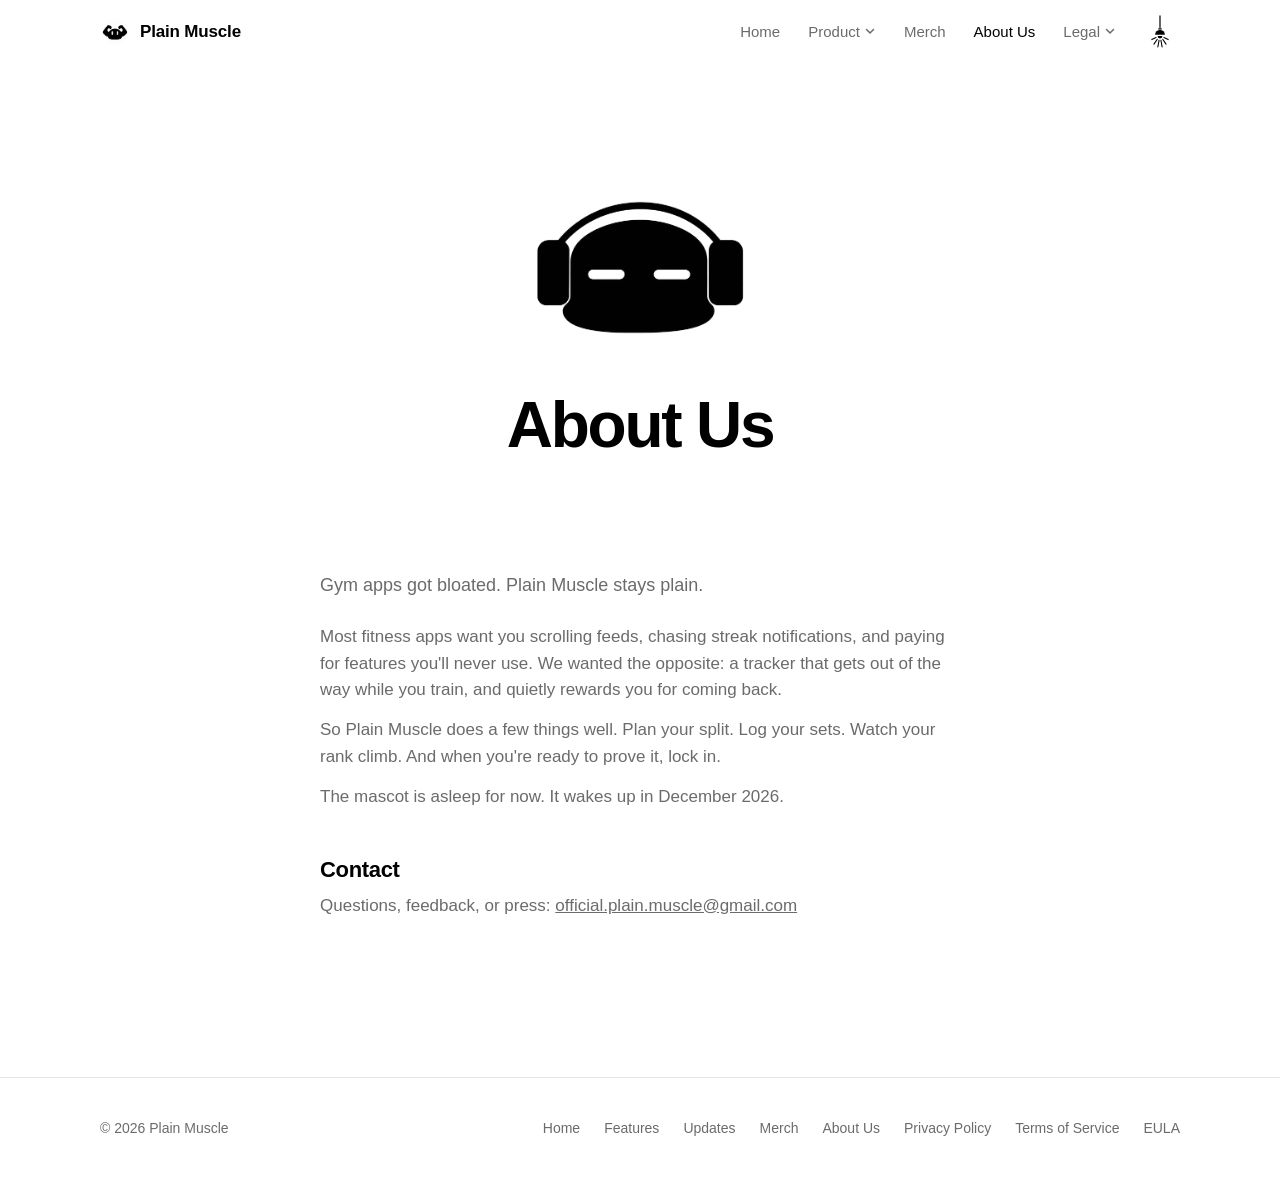
==== about.html @ c205a946 "Replace placeholder with the full Plain Muscle website Home page with alternating feature sections (" ====
<!doctype html>
<html lang="en">
  <head>
    <meta charset="UTF-8" />
    <meta name="viewport" content="width=device-width, initial-scale=1, viewport-fit=cover" />
    <title>About Us · Plain Muscle</title>
    <meta name="description" content="Why Plain Muscle exists: a gym tracker that stays plain and rewards consistency." />
    <meta name="theme-color" content="#ffffff" />
    <link rel="canonical" href="https://plain-muscle.com/about.html" />
    <meta property="og:type" content="website" />
    <meta property="og:site_name" content="Plain Muscle" />
    <meta property="og:title" content="About Us · Plain Muscle" />
    <meta property="og:description" content="Why Plain Muscle exists: a gym tracker that stays plain and rewards consistency." />
    <meta property="og:url" content="https://plain-muscle.com/about.html" />
    <meta property="og:image" content="https://plain-muscle.com/assets/plain-muscle.png" />
    <meta name="twitter:card" content="summary_large_image" />
    <link rel="icon" type="image/png" href="assets/muco-favicon.png" />
    <link rel="apple-touch-icon" href="assets/muco-favicon.png" />
    <script>
      document.documentElement.classList.add("js");
      let savedTheme;
      try {
        savedTheme = localStorage.getItem("plain-muscle-theme");
      } catch {}
      document.documentElement.dataset.theme =
        savedTheme === "light" || savedTheme === "dark"
          ? savedTheme
          : matchMedia("(prefers-color-scheme: dark)").matches ? "dark" : "light";
    </script>
    <link rel="stylesheet" href="styles.css" />
  </head>
  <body>
    <header class="site-header">
      <div class="wrap">
        <a class="brand" href="index.html">
          <img src="assets/muco-favicon.png" alt="" width="1254" height="1254" />
          Plain Muscle
        </a>
        <nav class="site-nav" id="site-nav" aria-label="Main">
          <ul>
            <li><a href="index.html">Home</a></li>
            <li class="dropdown">
              <button class="dropdown-toggle" type="button" aria-expanded="false" aria-controls="menu-product">Product<svg viewBox="0 0 12 12" aria-hidden="true" focusable="false"><path d="M2.5 4.5 6 8l3.5-3.5" fill="none" stroke="currentColor" stroke-width="1.5" stroke-linecap="round" stroke-linejoin="round" /></svg></button>
              <ul class="dropdown-menu" id="menu-product">
                <li><a href="features.html">Features</a></li>
                <li><a href="updates.html">Updates</a></li>
              </ul>
            </li>
            <li><a href="merch.html">Merch</a></li>
            <li><a href="about.html" aria-current="page">About Us</a></li>
            <li class="dropdown">
              <button class="dropdown-toggle" type="button" aria-expanded="false" aria-controls="menu-legal">Legal<svg viewBox="0 0 12 12" aria-hidden="true" focusable="false"><path d="M2.5 4.5 6 8l3.5-3.5" fill="none" stroke="currentColor" stroke-width="1.5" stroke-linecap="round" stroke-linejoin="round" /></svg></button>
              <ul class="dropdown-menu" id="menu-legal">
                <li><a href="privacy.html">Privacy Policy</a></li>
                <li><a href="terms.html">Terms of Service</a></li>
                <li><a href="eula.html">EULA</a></li>
              </ul>
            </li>
          </ul>
        </nav>
        <button class="icon-button light-switch" type="button" aria-label="Turn the light off" aria-pressed="false">
          <svg viewBox="0 0 64 112" fill="none" aria-hidden="true" focusable="false">
            <path d="M32 3v38" stroke="currentColor" stroke-width="4" stroke-linecap="round" />
            <path d="M28 46h8" stroke="currentColor" stroke-width="4" stroke-linecap="round" />
            <path d="M16 65a16 16 0 0 1 32 0H16Z" fill="currentColor" />
            <path d="M24 69a8 8 0 0 0 16 0H24Z" fill="currentColor" />
            <g class="light-rays" stroke="currentColor" stroke-width="3.5" stroke-linecap="round">
              <path d="M19 74 5 81M23 80 12 96M29 83 25 105M35 83 39 105M41 80 52 96M45 74 59 81" />
            </g>
          </svg>
        </button>
        <button class="icon-button menu-button" type="button" aria-label="Open menu" aria-expanded="false" aria-controls="site-nav">
          <span></span>
        </button>
      </div>
    </header>

    <main>
      <section class="page-head">
        <div class="wrap">
          <div class="mascot">
            <img src="assets/plain-muscle-transparent.png" alt="The Plain Muscle mascot asleep with headphones on" width="1448" height="1086" />
            <div class="sleep-letters" aria-hidden="true"><span>z</span><span>z</span><span>z</span></div>
          </div>
          <h1>About Us</h1>
        </div>
      </section>

      <section class="section">
        <div class="wrap prose">
          <!-- TODO: placeholder story. Rewrite in your own words. -->
          <p class="lead" style="margin: 0 0 24px">Gym apps got bloated. Plain Muscle stays plain.</p>
          <p>Most fitness apps want you scrolling feeds, chasing streak notifications, and paying for features you'll never use. We wanted the opposite: a tracker that gets out of the way while you train, and quietly rewards you for coming back.</p>
          <p>So Plain Muscle does a few things well. Plan your split. Log your sets. Watch your rank climb. And when you're ready to prove it, lock in.</p>
          <p>The mascot is asleep for now. It wakes up in December 2026.</p>
          <h2>Contact</h2>
          <p>Questions, feedback, or press: <a href="mailto:official.plain.muscle@gmail.com">official.plain.muscle@gmail.com</a></p>
        </div>
      </section>
    </main>

    <footer class="site-footer">
      <div class="wrap">
        <span>© 2026 Plain Muscle</span>
        <ul>
          <li><a href="index.html">Home</a></li>
          <li><a href="features.html">Features</a></li>
          <li><a href="updates.html">Updates</a></li>
          <li><a href="merch.html">Merch</a></li>
          <li><a href="about.html">About Us</a></li>
          <li><a href="privacy.html">Privacy Policy</a></li>
          <li><a href="terms.html">Terms of Service</a></li>
          <li><a href="eula.html">EULA</a></li>
        </ul>
      </div>
    </footer>

    <script src="main.js"></script>
  </body>
</html>
---- styles.css ----
* {
  box-sizing: border-box;
}

html {
  --background: #fff;
  --foreground: #000;
  --muted: #6b6b6b;
  --panel: #f2f3f5;
  --line: #e6e6e6;
  --mascot-filter: brightness(0);
  background: var(--background);
  color: var(--foreground);
  font-family: -apple-system, BlinkMacSystemFont, "Segoe UI", Roboto, "Helvetica Neue", sans-serif;
  -webkit-text-size-adjust: 100%;
  text-size-adjust: 100%;
  color-scheme: light;
  scroll-behavior: smooth;
  scroll-padding-top: 88px;
  transition: background-color 200ms ease, color 200ms ease;
}

html[data-theme="dark"] {
  --background: #000;
  --foreground: #fff;
  --muted: #9a9a9a;
  --panel: #121314;
  --line: #232323;
  --mascot-filter: brightness(0) invert(1);
  color-scheme: dark;
}

body {
  margin: 0;
  overflow-x: hidden;
  font-size: 17px;
  line-height: 1.55;
}

img {
  max-width: 100%;
}

a {
  color: inherit;
}

:focus-visible {
  outline: 2px solid currentColor;
  outline-offset: 3px;
  border-radius: 4px;
}

.wrap {
  width: min(1120px, 100%);
  margin: 0 auto;
  padding: 0 max(20px, env(safe-area-inset-left, 0px));
}

/* Header */

.site-header {
  position: sticky;
  top: 0;
  z-index: 10;
  background: var(--background);
  border-bottom: 1px solid transparent;
  transition: border-color 200ms ease, background-color 200ms ease;
}

.site-header.scrolled {
  border-bottom-color: var(--line);
}

.site-header .wrap {
  display: flex;
  align-items: center;
  gap: 24px;
  height: 64px;
}

.brand {
  display: flex;
  align-items: center;
  gap: 10px;
  font-weight: 600;
  letter-spacing: -0.01em;
  text-decoration: none;
  white-space: nowrap;
}

.brand img {
  width: 30px;
  height: auto;
}

.site-nav {
  margin-left: auto;
}

.site-nav ul {
  display: flex;
  gap: 28px;
  margin: 0;
  padding: 0;
  list-style: none;
}

.site-nav a {
  font-size: 15px;
  text-decoration: none;
  color: var(--muted);
  transition: color 150ms ease;
}

.site-nav a:hover,
.site-nav a[aria-current="page"] {
  color: var(--foreground);
}

/* Dropdowns (Product, Legal) */

.dropdown {
  position: relative;
}

.dropdown-toggle {
  display: inline-flex;
  align-items: center;
  gap: 4px;
  padding: 0;
  border: 0;
  background: none;
  color: var(--muted);
  font: inherit;
  font-size: 15px;
  cursor: pointer;
  transition: color 150ms ease;
}

.dropdown-toggle svg {
  width: 12px;
  height: 12px;
  transition: transform 200ms ease;
}

.dropdown-toggle:hover,
.dropdown-toggle.active,
.dropdown-toggle[aria-expanded="true"] {
  color: var(--foreground);
}

.dropdown-toggle[aria-expanded="true"] svg {
  transform: rotate(180deg);
}

.site-nav .dropdown-menu {
  position: absolute;
  top: calc(100% + 12px);
  left: -16px;
  display: none;
  flex-direction: column;
  gap: 0;
  min-width: 200px;
  padding: 8px;
  border: 1px solid var(--line);
  border-radius: 12px;
  background: var(--background);
  box-shadow: 0 12px 32px rgb(0 0 0 / 0.08);
}

/* Invisible bridge so the menu stays open while the pointer moves down to it. */
.site-nav .dropdown-menu::before {
  content: "";
  position: absolute;
  inset: -13px 0 auto;
  height: 13px;
}

/* Legal sits at the right edge, so its menu opens leftward. */
.site-nav .dropdown:last-child .dropdown-menu {
  left: auto;
  right: -16px;
}

.dropdown.open .dropdown-menu {
  display: flex;
}

@media (hover: hover) and (min-width: 761px) {
  .dropdown:hover .dropdown-menu {
    display: flex;
  }
}

.dropdown-menu a {
  display: block;
  padding: 8px 10px;
  border-radius: 8px;
  white-space: nowrap;
}

.dropdown-menu a:hover {
  background: var(--panel);
}

.icon-button {
  display: grid;
  place-items: center;
  width: 40px;
  height: 40px;
  padding: 0;
  border: 0;
  background: transparent;
  color: inherit;
  cursor: pointer;
  -webkit-tap-highlight-color: transparent;
}

.light-switch svg {
  width: 20px;
  height: 34px;
}

html[data-theme="dark"] .light-rays {
  opacity: 0;
}

.menu-button {
  display: none;
}

.menu-button span,
.menu-button span::before,
.menu-button span::after {
  display: block;
  width: 20px;
  height: 1.5px;
  background: currentColor;
  transition: transform 200ms ease, background-color 200ms ease;
}

.menu-button span {
  position: relative;
}

.menu-button span::before,
.menu-button span::after {
  content: "";
  position: absolute;
  left: 0;
}

.menu-button span::before {
  top: -6px;
}

.menu-button span::after {
  top: 6px;
}

.menu-button[aria-expanded="true"] span {
  background: transparent;
}

.menu-button[aria-expanded="true"] span::before {
  transform: translateY(6px) rotate(45deg);
}

.menu-button[aria-expanded="true"] span::after {
  transform: translateY(-6px) rotate(-45deg);
}

@media (max-width: 760px) {
  .site-header .wrap {
    gap: 4px;
  }

  .site-nav {
    position: absolute;
    top: 64px;
    left: 0;
    right: 0;
    display: none;
    background: var(--background);
    border-bottom: 1px solid var(--line);
  }

  .site-nav.open {
    display: block;
  }

  .site-nav ul {
    flex-direction: column;
    gap: 0;
    padding: 8px 20px 16px;
  }

  .site-nav a {
    display: block;
    padding: 12px 0;
    font-size: 17px;
  }

  /* On phones the groups are always open, with the toggle as a small label. */
  .dropdown-toggle {
    margin-top: 12px;
    padding: 4px 0;
    font-size: 12px;
    font-weight: 500;
    letter-spacing: 0.04em;
    text-transform: uppercase;
    pointer-events: none;
  }

  .dropdown-toggle svg {
    display: none;
  }

  .site-nav .dropdown-menu {
    position: static;
    display: flex;
    min-width: 0;
    padding: 0;
    border: 0;
    box-shadow: none;
  }

  .site-nav .dropdown-menu::before {
    display: none;
  }

  .dropdown-menu a {
    padding: 10px 0;
  }

  .dropdown-menu a:hover {
    background: none;
  }

  .light-switch {
    margin-left: auto;
  }

  .menu-button {
    display: grid;
  }
}

/* Type */

h1,
h2,
h3 {
  margin: 0;
  font-weight: 600;
  letter-spacing: -0.025em;
  line-height: 1.1;
}

h2 {
  font-size: clamp(34px, 5vw, 48px);
}

h3 {
  font-size: 20px;
  letter-spacing: -0.01em;
}

.lead {
  margin: 20px 0 0;
  max-width: 34em;
  font-size: 18px;
  color: var(--muted);
}

.eyebrow {
  display: inline-block;
  margin-bottom: 18px;
  padding: 4px 12px;
  border: 1px solid var(--foreground);
  border-radius: 999px;
  font-size: 13px;
  font-weight: 500;
  letter-spacing: 0.02em;
}

/* Buttons */

.buttons {
  display: flex;
  flex-wrap: wrap;
  justify-content: center;
  gap: 12px;
  margin-top: 32px;
}

.button {
  display: inline-flex;
  flex-direction: column;
  align-items: center;
  min-width: 168px;
  padding: 10px 22px;
  border: 1px solid var(--foreground);
  border-radius: 12px;
  background: var(--foreground);
  color: var(--background);
  font-size: 16px;
  font-weight: 600;
  line-height: 1.3;
  text-decoration: none;
  transition: opacity 150ms ease;
}

.button small {
  font-size: 11px;
  font-weight: 400;
  opacity: 0.75;
}

.button.secondary {
  background: transparent;
  color: var(--foreground);
}

.button:hover {
  opacity: 0.8;
}

.button[aria-disabled="true"] {
  cursor: default;
}

/* Hero */

.hero {
  padding: 48px 0 72px;
  text-align: center;
}

.mascot {
  position: relative;
  width: min(300px, 80%);
  margin: 0 auto 12px;
}

.mascot img {
  display: block;
  width: 100%;
  height: auto;
  filter: var(--mascot-filter);
}

.sleep-letters {
  position: absolute;
  top: 20%;
  left: 56%;
  pointer-events: none;
  font-size: clamp(20px, 6vw, 24px);
  font-weight: 300;
  line-height: 1;
}

.sleep-letters span {
  position: absolute;
  opacity: 0;
  animation: sleep 4.5s ease-in-out infinite;
}

.sleep-letters span:nth-child(2) {
  animation-delay: -1.5s;
}

.sleep-letters span:nth-child(3) {
  animation-delay: -3s;
}

@keyframes sleep {
  0% {
    opacity: 0;
    transform: translate(0, 0.25em) scale(0.7) rotate(-8deg);
  }
  20% {
    opacity: 0.7;
  }
  55% {
    opacity: 0.6;
    transform: translate(0.625em, -1.667em) scale(1.1);
  }
  100% {
    opacity: 0;
    transform: translate(1.5em, -3.667em) scale(1.6) rotate(8deg);
  }
}

.hero h1 {
  font-size: clamp(44px, 8vw, 72px);
  letter-spacing: -0.035em;
}

.hero .lead {
  margin: 16px auto 0;
  font-size: clamp(18px, 2.4vw, 21px);
  font-weight: 300;
}

/* Alternating feature rows */

.feature {
  display: grid;
  grid-template-columns: 1fr 1fr;
  align-items: center;
  gap: clamp(32px, 6vw, 72px);
  padding: clamp(48px, 8vw, 96px) 0;
}

.feature.flip .shot {
  order: 2;
}

.checks {
  display: grid;
  gap: 16px;
  margin: 32px 0 0;
  padding: 0;
  list-style: none;
}

.checks li {
  position: relative;
  padding-left: 40px;
}

.checks li::before {
  content: "";
  position: absolute;
  top: 1px;
  left: 0;
  width: 24px;
  height: 24px;
  border-radius: 50%;
  background: var(--foreground);
}

.checks li::after {
  content: "";
  position: absolute;
  top: 6px;
  left: 9px;
  width: 5px;
  height: 10px;
  border: solid var(--background);
  border-width: 0 2px 2px 0;
  transform: rotate(45deg);
}

.quote {
  margin: 28px 0 0;
  padding-left: 16px;
  border-left: 2px solid var(--foreground);
  font-style: italic;
}

/* Screenshot panel with phone frame. Swap .placeholder for an <img> when screenshots arrive. */

.shot {
  position: relative;
  display: flex;
  justify-content: center;
  align-items: flex-end;
  aspect-ratio: 1 / 1.02;
  padding: 40px 40px 0;
  overflow: hidden;
  border-radius: 16px;
  background: var(--panel);
}

.phone {
  width: min(250px, 72%);
  aspect-ratio: 9 / 17;
  margin-bottom: -18%;
  padding: 10px;
  border-radius: 40px 40px 0 0;
  background: var(--foreground);
}

.phone-screen {
  position: relative;
  height: 100%;
  overflow: hidden;
  border-radius: 31px 31px 0 0;
  background: var(--background);
}

.phone-screen::before {
  content: "";
  position: absolute;
  top: 9px;
  left: 50%;
  width: 34%;
  height: 20px;
  transform: translateX(-50%);
  border-radius: 999px;
  background: var(--foreground);
}

.phone-screen img {
  display: block;
  width: 100%;
  height: 100%;
  object-fit: cover;
  object-position: top;
}

.placeholder {
  display: flex;
  flex-direction: column;
  justify-content: center;
  align-items: center;
  gap: 8px;
  height: 82%;
  padding: 20px;
  color: var(--muted);
  font-size: 13px;
  text-align: center;
}

.placeholder strong {
  color: var(--foreground);
  font-size: 15px;
  font-weight: 500;
}

/* Rank badges */

.badges {
  display: flex;
  flex-direction: column;
  justify-content: center;
  gap: 28px;
  aspect-ratio: auto;
  padding: 32px;
}

.badge-group h3 {
  margin-bottom: 14px;
  font-size: 13px;
  font-weight: 500;
  letter-spacing: 0.04em;
  text-transform: uppercase;
  color: var(--muted);
}

.badge-grid {
  display: grid;
  grid-template-columns: repeat(4, 1fr);
  gap: 16px 8px;
  margin: 0;
  padding: 0;
  list-style: none;
}

.badge-grid.five {
  grid-template-columns: repeat(5, 1fr);
}

.badge-grid li {
  display: flex;
  flex-direction: column;
  align-items: center;
  font-size: 13px;
  font-weight: 500;
  text-align: center;
  line-height: 1.3;
}

.badge-grid img {
  width: min(68px, 100%);
  height: auto;
  margin-bottom: 6px;
}

.badge-grid small {
  color: var(--muted);
  font-size: 11px;
  font-weight: 400;
}

/* Generic sections */

.section {
  padding: clamp(56px, 9vw, 104px) 0;
}

.section-head {
  max-width: 40em;
  margin: 0 auto 40px;
  text-align: center;
}

.section-head .lead {
  margin-left: auto;
  margin-right: auto;
}

.page-head {
  padding: clamp(48px, 8vw, 88px) 0 8px;
  text-align: center;
}

.page-head h1 {
  font-size: clamp(40px, 7vw, 64px);
  letter-spacing: -0.035em;
}

.page-head .lead {
  margin-left: auto;
  margin-right: auto;
}

.divider {
  height: 1px;
  border: 0;
  background: var(--line);
}

/* Reviews */

.reviews {
  display: grid;
  grid-template-columns: repeat(auto-fit, minmax(260px, 1fr));
  gap: 20px;
}

.review {
  margin: 0;
  padding: 28px;
  border-radius: 16px;
  background: var(--panel);
}

.review .stars {
  letter-spacing: 2px;
}

.review blockquote {
  margin: 12px 0 16px;
}

.review figcaption {
  color: var(--muted);
  font-size: 15px;
}

.empty-note {
  color: var(--muted);
  text-align: center;
}

/* Final call to action */

.cta {
  padding: clamp(64px, 10vw, 120px) 0;
  text-align: center;
}

.cta .mascot {
  width: min(200px, 55%);
}

/* The flexing icon has its own white disc, so it keeps its colors in both themes. */
.cta .mascot img {
  filter: none;
}

/* Cards (merch) */

.cards {
  display: grid;
  grid-template-columns: repeat(auto-fit, minmax(240px, 1fr));
  gap: 24px;
  margin: 40px 0 0;
  padding: 0;
  list-style: none;
}

.card-image {
  display: grid;
  place-items: center;
  aspect-ratio: 1;
  border-radius: 16px;
  background: var(--panel);
  color: var(--muted);
  font-size: 13px;
}

.card-image img {
  width: 55%;
  height: auto;
}

.card h3 {
  margin-top: 16px;
  font-size: 17px;
}

.card p {
  margin: 4px 0 0;
  color: var(--muted);
}

.tag {
  display: inline-block;
  margin-top: 12px;
  padding: 4px 12px;
  border: 1px solid var(--line);
  border-radius: 999px;
  font-size: 13px;
  color: var(--muted);
}

/* FAQ */

.faq {
  max-width: 720px;
  margin: 0 auto;
}

.faq details {
  border-bottom: 1px solid var(--line);
}

.faq summary {
  display: flex;
  justify-content: space-between;
  gap: 16px;
  padding: 20px 0;
  font-weight: 500;
  cursor: pointer;
  list-style: none;
}

.faq summary::-webkit-details-marker {
  display: none;
}

.faq summary::after {
  content: "+";
  font-weight: 300;
  font-size: 22px;
  line-height: 1;
}

.faq details[open] summary::after {
  content: "−";
}

.faq details p {
  margin: 0 0 20px;
  color: var(--muted);
}

/* Prose (about, legal) */

.prose {
  max-width: 680px;
  margin: 0 auto;
}

.prose h2 {
  margin: 48px 0 10px;
  font-size: 22px;
  letter-spacing: -0.015em;
}

.prose h2:first-child {
  margin-top: 0;
}

.prose h3 {
  margin: 32px 0 8px;
  font-size: 18px;
}

.prose p {
  margin: 0 0 14px;
  color: var(--muted);
}

.prose .meta {
  font-size: 14px;
}

/* Updates */

.updates {
  max-width: 820px;
  margin: 0 auto;
  padding: 0;
  list-style: none;
}

.update {
  display: grid;
  grid-template-columns: 180px 1fr;
  gap: 32px;
  padding: 40px 0;
  border-top: 1px solid var(--line);
}

.update:first-child {
  border-top: 0;
  padding-top: 0;
}

.update-meta {
  display: flex;
  flex-direction: column;
  gap: 2px;
  font-size: 15px;
}

.update-meta span {
  color: var(--muted);
}

.update h2 {
  font-size: clamp(26px, 4vw, 32px);
}

.update .checks {
  margin-top: 20px;
}

@media (max-width: 640px) {
  .update {
    grid-template-columns: 1fr;
    gap: 12px;
  }
}

/* Footer */

.site-footer {
  margin-top: 40px;
  padding: 40px 0 max(40px, env(safe-area-inset-bottom, 0px));
  border-top: 1px solid var(--line);
  font-size: 14px;
  color: var(--muted);
}

.site-footer .wrap {
  display: flex;
  flex-wrap: wrap;
  justify-content: space-between;
  align-items: center;
  gap: 16px;
}

.site-footer ul {
  display: flex;
  flex-wrap: wrap;
  gap: 8px 24px;
  margin: 0;
  padding: 0;
  list-style: none;
}

.site-footer a {
  text-decoration: none;
}

.site-footer a:hover {
  color: var(--foreground);
}

/* Reveal on scroll (only when JS runs) */

.js .reveal {
  opacity: 0;
  transform: translateY(24px);
  transition: opacity 700ms ease, transform 700ms ease;
}

.js .reveal.in {
  opacity: 1;
  transform: none;
}

/* Small screens */

@media (max-width: 860px) {
  .feature {
    grid-template-columns: 1fr;
  }

  .feature .shot,
  .feature.flip .shot {
    order: 2;
  }
}

@media (max-width: 420px) {
  .shot {
    padding: 28px 24px 0;
  }

  .badges {
    padding: 24px 16px;
  }

  .badge-grid.five {
    grid-template-columns: repeat(3, 1fr);
  }

  .button {
    width: 100%;
  }
}

@media (prefers-reduced-motion: reduce) {
  html {
    scroll-behavior: auto;
    transition: none;
  }

  .js .reveal {
    opacity: 1;
    transform: none;
    transition: none;
  }

  .sleep-letters span {
    animation-duration: 7.5s;
  }

  .sleep-letters span:nth-child(2) {
    animation-delay: -2.5s;
  }

  .sleep-letters span:nth-child(3) {
    animation-delay: -5s;
  }
}
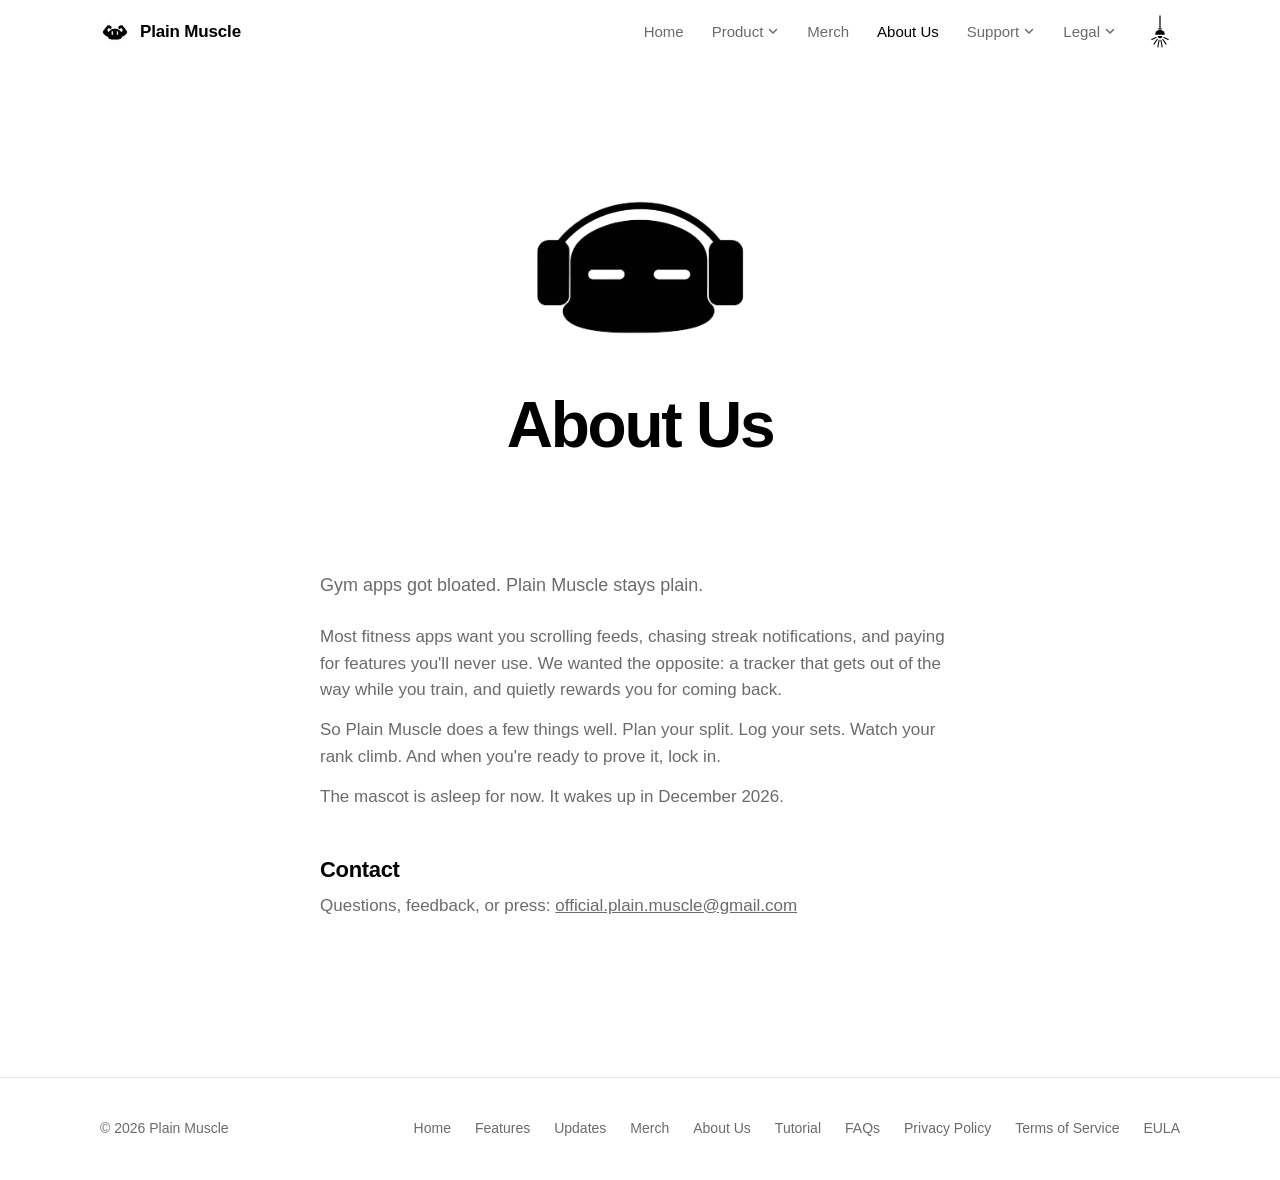
==== commit 9fc16bf4: "Add Support menu with Tutorial and FAQs, and drop .html from links Support dropdown links a five-ste" ====
--- a/about.html
+++ b/about.html
@@ -6,13 +6,13 @@
     <title>About Us · Plain Muscle</title>
     <meta name="description" content="Why Plain Muscle exists: a gym tracker that stays plain and rewards consistency." />
     <meta name="theme-color" content="#ffffff" />
-    <link rel="canonical" href="https://plain-muscle.com/about.html" />
+    <link rel="canonical" href="https://plainmuscle.com/about" />
     <meta property="og:type" content="website" />
     <meta property="og:site_name" content="Plain Muscle" />
     <meta property="og:title" content="About Us · Plain Muscle" />
     <meta property="og:description" content="Why Plain Muscle exists: a gym tracker that stays plain and rewards consistency." />
-    <meta property="og:url" content="https://plain-muscle.com/about.html" />
-    <meta property="og:image" content="https://plain-muscle.com/assets/plain-muscle.png" />
+    <meta property="og:url" content="https://plainmuscle.com/about" />
+    <meta property="og:image" content="https://plainmuscle.com/assets/plain-muscle.png" />
     <meta name="twitter:card" content="summary_large_image" />
     <link rel="icon" type="image/png" href="assets/muco-favicon.png" />
     <link rel="apple-touch-icon" href="assets/muco-favicon.png" />
@@ -32,28 +32,35 @@
   <body>
     <header class="site-header">
       <div class="wrap">
-        <a class="brand" href="index.html">
+        <a class="brand" href="/">
           <img src="assets/muco-favicon.png" alt="" width="1254" height="1254" />
           Plain Muscle
         </a>
         <nav class="site-nav" id="site-nav" aria-label="Main">
           <ul>
-            <li><a href="index.html">Home</a></li>
+            <li><a href="/">Home</a></li>
             <li class="dropdown">
               <button class="dropdown-toggle" type="button" aria-expanded="false" aria-controls="menu-product">Product<svg viewBox="0 0 12 12" aria-hidden="true" focusable="false"><path d="M2.5 4.5 6 8l3.5-3.5" fill="none" stroke="currentColor" stroke-width="1.5" stroke-linecap="round" stroke-linejoin="round" /></svg></button>
               <ul class="dropdown-menu" id="menu-product">
-                <li><a href="features.html">Features</a></li>
-                <li><a href="updates.html">Updates</a></li>
+                <li><a href="/features">Features</a></li>
+                <li><a href="/updates">Updates</a></li>
               </ul>
             </li>
-            <li><a href="merch.html">Merch</a></li>
-            <li><a href="about.html" aria-current="page">About Us</a></li>
+            <li><a href="/merch">Merch</a></li>
+            <li><a href="/about" aria-current="page">About Us</a></li>
+            <li class="dropdown">
+              <button class="dropdown-toggle" type="button" aria-expanded="false" aria-controls="menu-support">Support<svg viewBox="0 0 12 12" aria-hidden="true" focusable="false"><path d="M2.5 4.5 6 8l3.5-3.5" fill="none" stroke="currentColor" stroke-width="1.5" stroke-linecap="round" stroke-linejoin="round" /></svg></button>
+              <ul class="dropdown-menu" id="menu-support">
+                <li><a href="/tutorial">Tutorial</a></li>
+                <li><a href="/faq">FAQs</a></li>
+              </ul>
+            </li>
             <li class="dropdown">
               <button class="dropdown-toggle" type="button" aria-expanded="false" aria-controls="menu-legal">Legal<svg viewBox="0 0 12 12" aria-hidden="true" focusable="false"><path d="M2.5 4.5 6 8l3.5-3.5" fill="none" stroke="currentColor" stroke-width="1.5" stroke-linecap="round" stroke-linejoin="round" /></svg></button>
               <ul class="dropdown-menu" id="menu-legal">
-                <li><a href="privacy.html">Privacy Policy</a></li>
-                <li><a href="terms.html">Terms of Service</a></li>
-                <li><a href="eula.html">EULA</a></li>
+                <li><a href="/privacy">Privacy Policy</a></li>
+                <li><a href="/terms">Terms of Service</a></li>
+                <li><a href="/eula">EULA</a></li>
               </ul>
             </li>
           </ul>
@@ -103,14 +110,16 @@
       <div class="wrap">
         <span>© 2026 Plain Muscle</span>
         <ul>
-          <li><a href="index.html">Home</a></li>
-          <li><a href="features.html">Features</a></li>
-          <li><a href="updates.html">Updates</a></li>
-          <li><a href="merch.html">Merch</a></li>
-          <li><a href="about.html">About Us</a></li>
-          <li><a href="privacy.html">Privacy Policy</a></li>
-          <li><a href="terms.html">Terms of Service</a></li>
-          <li><a href="eula.html">EULA</a></li>
+          <li><a href="/">Home</a></li>
+          <li><a href="/features">Features</a></li>
+          <li><a href="/updates">Updates</a></li>
+          <li><a href="/merch">Merch</a></li>
+          <li><a href="/about">About Us</a></li>
+          <li><a href="/tutorial">Tutorial</a></li>
+          <li><a href="/faq">FAQs</a></li>
+          <li><a href="/privacy">Privacy Policy</a></li>
+          <li><a href="/terms">Terms of Service</a></li>
+          <li><a href="/eula">EULA</a></li>
         </ul>
       </div>
     </footer>
--- a/styles.css
+++ b/styles.css
@@ -554,6 +554,28 @@
   transform: rotate(45deg);
 }
 
+/* Numbered steps (tutorial): same circles as .checks, with a number instead of a tick. */
+.steps {
+  counter-reset: step;
+}
+
+.steps li {
+  counter-increment: step;
+}
+
+.steps li::before {
+  content: counter(step);
+  display: grid;
+  place-items: center;
+  color: var(--background);
+  font-size: 13px;
+  font-weight: 600;
+}
+
+.steps li::after {
+  display: none;
+}
+
 .quote {
   margin: 28px 0 0;
   padding-left: 16px;
@@ -826,6 +848,19 @@
   margin: 0 auto;
 }
 
+.faq-group + .faq-group {
+  margin-top: 56px;
+}
+
+.faq-group h2 {
+  margin-bottom: 4px;
+  font-size: 13px;
+  font-weight: 500;
+  letter-spacing: 0.04em;
+  text-transform: uppercase;
+  color: var(--muted);
+}
+
 .faq details {
   border-bottom: 1px solid var(--line);
 }
